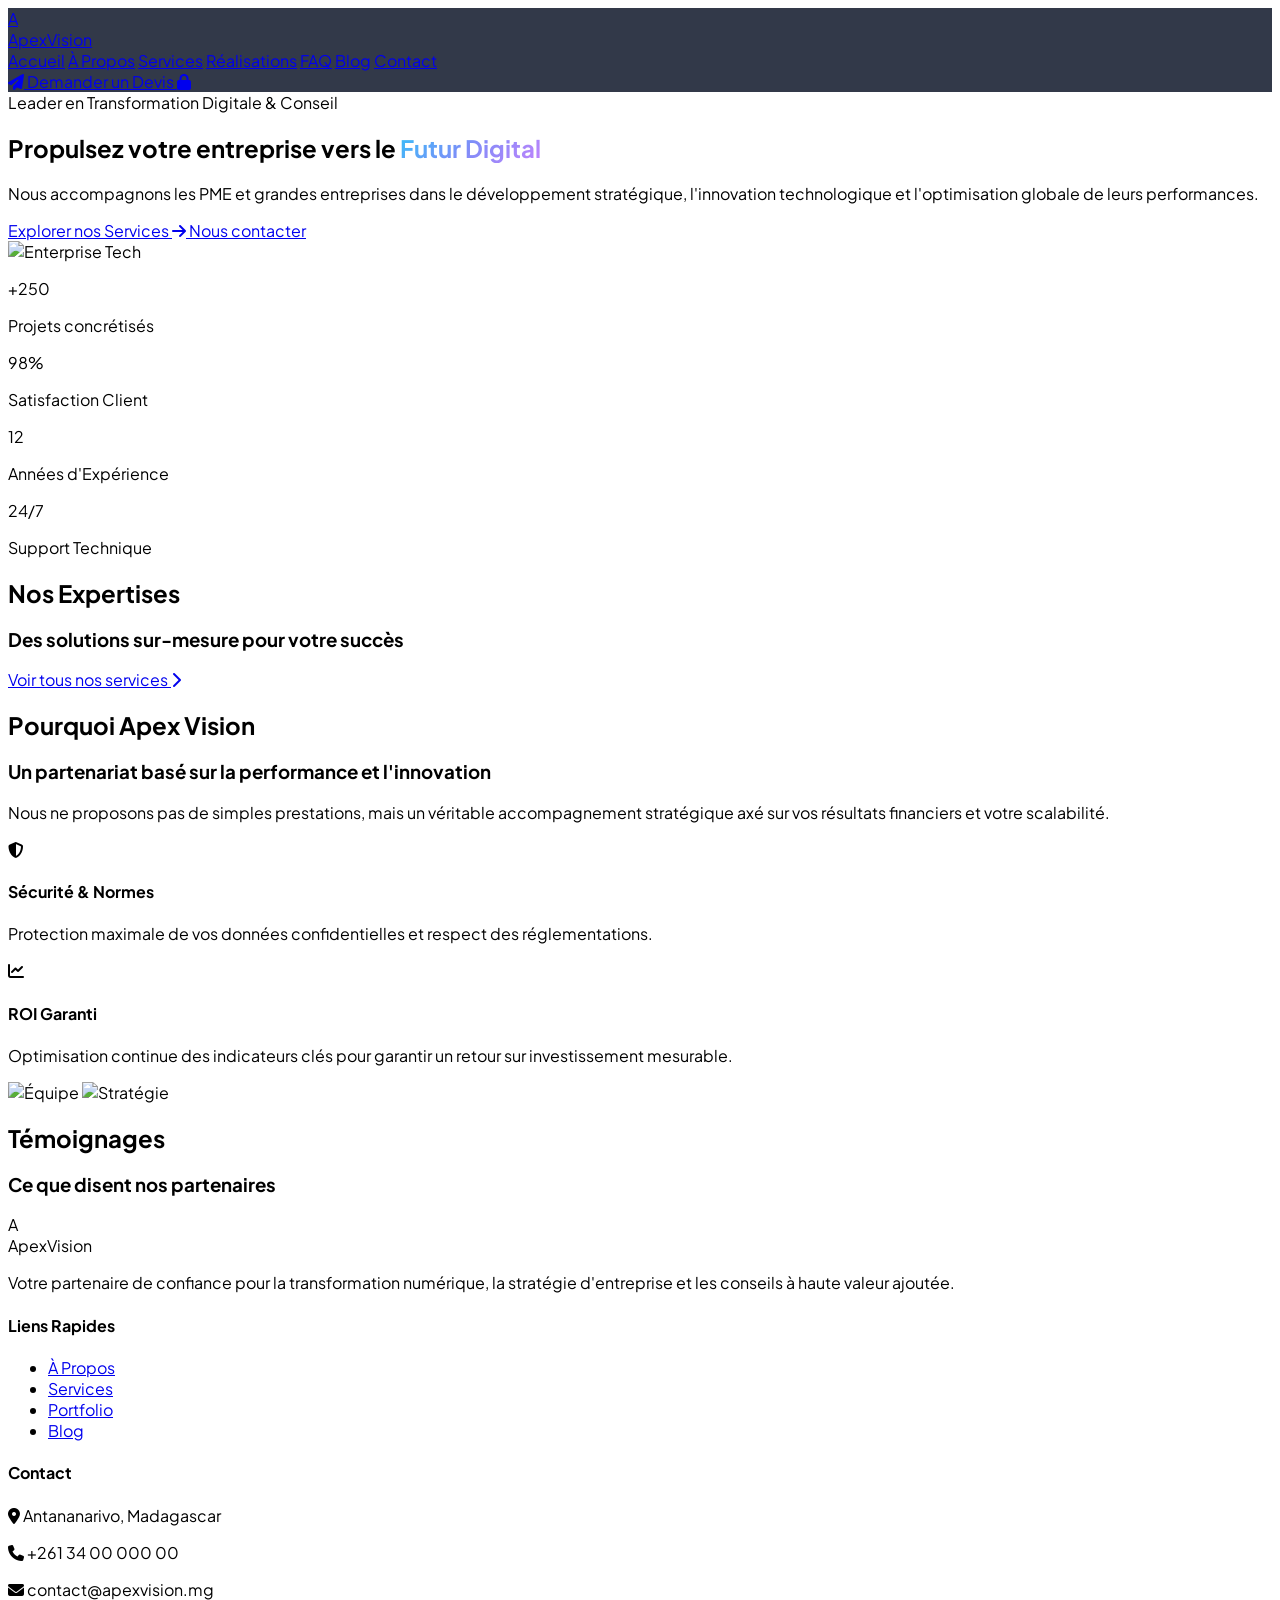
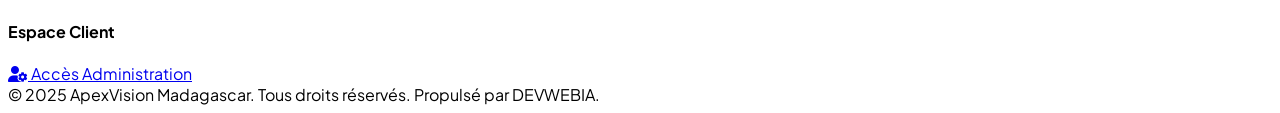
==== index.html @ 8309ea35 "Update index.html via DEVWEBIA" ====
<!DOCTYPE html>
<html lang="fr">
<head>
  <meta charset="UTF-8">
  <meta name="viewport" content="width=device-width, initial-scale=1.0">
  <title>Apex Vision | Solution Entreprise & Innovation</title>
  <script src="https://cdn.tailwindcss.com"></script>
  <link rel="stylesheet" href="style.css">
  <link rel="stylesheet" href="https://cdnjs.cloudflare.com/ajax/libs/font-awesome/6.4.0/css/all.min.css">
</head>
<body class="bg-slate-950 text-slate-100 antialiased">

  <!-- HEADER -->
  <header class="fixed top-0 left-0 right-0 z-50 glass-header border-b border-slate-800">
    <div class="max-w-7xl mx-auto px-6 h-20 flex items-center justify-between">
      <a href="index.html" class="flex items-center gap-3">
        <div class="w-10 h-10 rounded-xl bg-gradient-to-tr from-cyan-500 to-indigo-600 flex items-center justify-center font-black text-xl shadow-lg shadow-cyan-500/20">
          A
        </div>
        <span class="font-bold text-xl tracking-tight text-white">Apex<span class="text-cyan-400">Vision</span></span>
      </a>
      <nav class="hidden md:flex items-center gap-8 text-sm font-medium text-slate-300">
        <a href="index.html" class="text-cyan-400 hover:text-white transition">Accueil</a>
        <a href="apropos.html" class="hover:text-white transition">À Propos</a>
        <a href="services.html" class="hover:text-white transition">Services</a>
        <a href="realisations.html" class="hover:text-white transition">Réalisations</a>
        <a href="faq.html" class="hover:text-white transition">FAQ</a>
        <a href="blog.html" class="hover:text-white transition">Blog</a>
        <a href="contact.html" class="hover:text-white transition">Contact</a>
      </nav>
      <div class="flex items-center gap-4">
        <a href="devis.html" class="hidden sm:inline-flex bg-cyan-500 hover:bg-cyan-400 text-slate-950 px-5 py-2.5 rounded-xl font-bold text-sm transition-all shadow-lg shadow-cyan-500/25 items-center gap-2">
          <i class="fa-solid fa-paper-plane"></i> Demander un Devis
        </a>
        <a href="admin.html" class="p-2.5 rounded-xl border border-slate-700 hover:bg-slate-800 text-slate-300 text-sm" title="Espace Admin">
          <i class="fa-solid fa-lock"></i>
        </a>
      </div>
    </div>
  </header>

  <!-- 1. HERO SECTION -->
  <section class="relative pt-36 pb-20 md:pt-48 md:pb-32 overflow-hidden">
    <div class="max-w-7xl mx-auto px-6 grid md:grid-cols-2 gap-12 items-center">
      <div class="space-y-6">
        <div class="inline-flex items-center gap-2 px-4 py-2 rounded-full border border-cyan-500/30 bg-cyan-500/10 text-cyan-300 text-xs font-semibold tracking-wide uppercase">
          <span class="w-2 h-2 rounded-full bg-cyan-400 animate-ping"></span> Leader en Transformation Digitale & Conseil
        </div>
        <h1 class="text-4xl sm:text-6xl font-extrabold text-white leading-tight tracking-tight">
          Propulsez votre entreprise vers le <span class="gradient-text">Futur Digital</span>
        </h1>
        <p class="text-slate-400 text-lg leading-relaxed">
          Nous accompagnons les PME et grandes entreprises dans le développement stratégique, l'innovation technologique et l'optimisation globale de leurs performances.
        </p>
        <div class="flex flex-wrap items-center gap-4 pt-2">
          <a href="services.html" class="bg-gradient-to-r from-cyan-500 to-indigo-600 hover:from-cyan-400 hover:to-indigo-500 text-white font-bold px-8 py-4 rounded-xl shadow-xl shadow-cyan-500/20 transition-all flex items-center gap-3">
            Explorer nos Services <i class="fa-solid fa-arrow-right"></i>
          </a>
          <a href="contact.html" class="bg-slate-900 border border-slate-700 hover:border-slate-500 text-slate-200 font-semibold px-8 py-4 rounded-xl transition-all">
            Nous contacter
          </a>
        </div>
      </div>
      <div class="relative">
        <div class="absolute -inset-1 bg-gradient-to-r from-cyan-500 to-indigo-600 rounded-3xl blur-2xl opacity-30"></div>
        <img src="https://images.unsplash.com/photo-1460925895917-afdab827c52f?auto=format&fit=crop&w=1200&q=80" alt="Enterprise Tech" class="relative rounded-3xl border border-slate-800 shadow-2xl object-cover w-full h-[420px]">
      </div>
    </div>
  </section>

  <!-- STATS QUICK BAR -->
  <section class="border-y border-slate-800 bg-slate-900/50 py-10">
    <div class="max-w-7xl mx-auto px-6 grid grid-cols-2 md:grid-cols-4 gap-8 text-center">
      <div>
        <p class="text-3xl md:text-4xl font-extrabold text-cyan-400">+250</p>
        <p class="text-slate-400 text-sm mt-1">Projets concrétisés</p>
      </div>
      <div>
        <p class="text-3xl md:text-4xl font-extrabold text-indigo-400">98%</p>
        <p class="text-slate-400 text-sm mt-1">Satisfaction Client</p>
      </div>
      <div>
        <p class="text-3xl md:text-4xl font-extrabold text-emerald-400">12</p>
        <p class="text-slate-400 text-sm mt-1">Années d'Expérience</p>
      </div>
      <div>
        <p class="text-3xl md:text-4xl font-extrabold text-amber-400">24/7</p>
        <p class="text-slate-400 text-sm mt-1">Support Technique</p>
      </div>
    </div>
  </section>

  <!-- 3. SERVICES PREVIEW -->
  <section class="py-24 bg-slate-950">
    <div class="max-w-7xl mx-auto px-6">
      <div class="text-center max-w-3xl mx-auto mb-16 space-y-4">
        <h2 class="text-cyan-400 font-bold uppercase text-sm tracking-widest">Nos Expertises</h2>
        <h3 class="text-3xl md:text-4xl font-extrabold text-white">Des solutions sur-mesure pour votre succès</h3>
      </div>
      <div class="grid md:grid-cols-3 gap-8" id="home-services-list">
        <!-- Injected via JS -->
      </div>
      <div class="text-center mt-12">
        <a href="services.html" class="inline-flex items-center gap-2 text-cyan-400 font-bold hover:text-cyan-300 transition">
          Voir tous nos services <i class="fa-solid fa-chevron-right text-xs"></i>
        </a>
      </div>
    </div>
  </section>

  <!-- 4. POURQUOI NOUS CHOISIR -->
  <section class="py-24 bg-slate-900/60 border-y border-slate-800">
    <div class="max-w-7xl mx-auto px-6 grid md:grid-cols-2 gap-16 items-center">
      <div class="space-y-6">
        <h2 class="text-cyan-400 font-bold uppercase text-sm tracking-widest">Pourquoi Apex Vision</h2>
        <h3 class="text-3xl md:text-4xl font-extrabold text-white leading-tight">Un partenariat basé sur la performance et l'innovation</h3>
        <p class="text-slate-400 leading-relaxed">
          Nous ne proposons pas de simples prestations, mais un véritable accompagnement stratégique axé sur vos résultats financiers et votre scalabilité.
        </p>
        <div class="space-y-4 pt-2">
          <div class="flex gap-4 items-start">
            <div class="w-10 h-10 rounded-lg bg-cyan-500/20 text-cyan-400 flex items-center justify-center shrink-0 font-bold">
              <i class="fa-solid fa-shield-halved"></i>
            </div>
            <div>
              <h4 class="font-bold text-white">Sécurité & Normes</h4>
              <p class="text-slate-400 text-sm">Protection maximale de vos données confidentielles et respect des réglementations.</p>
            </div>
          </div>
          <div class="flex gap-4 items-start">
            <div class="w-10 h-10 rounded-lg bg-indigo-500/20 text-indigo-400 flex items-center justify-center shrink-0 font-bold">
              <i class="fa-solid fa-chart-line"></i>
            </div>
            <div>
              <h4 class="font-bold text-white">ROI Garanti</h4>
              <p class="text-slate-400 text-sm">Optimisation continue des indicateurs clés pour garantir un retour sur investissement mesurable.</p>
            </div>
          </div>
        </div>
      </div>
      <div class="grid grid-cols-2 gap-4">
        <img src="https://images.unsplash.com/photo-1522071820081-009f0129c71c?auto=format&fit=crop&w=600&q=80" class="rounded-2xl border border-slate-800 h-64 w-full object-cover" alt="Équipe">
        <img src="https://images.unsplash.com/photo-1551836022-d5d88e9218df?auto=format&fit=crop&w=600&q=80" class="rounded-2xl border border-slate-800 h-64 w-full object-cover mt-8" alt="Stratégie">
      </div>
    </div>
  </section>

  <!-- 6. TÉMOIGNAGES PREVIEW -->
  <section class="py-24 bg-slate-950">
    <div class="max-w-7xl mx-auto px-6">
      <div class="text-center max-w-2xl mx-auto mb-16">
        <h2 class="text-cyan-400 font-bold uppercase text-sm tracking-widest">Témoignages</h2>
        <h3 class="text-3xl font-extrabold text-white mt-2">Ce que disent nos partenaires</h3>
      </div>
      <div class="grid md:grid-cols-3 gap-8" id="home-testimonials-list">
        <!-- Injected via JS -->
      </div>
    </div>
  </section>

  <!-- FOOTER -->
  <footer class="bg-slate-900 border-t border-slate-800 pt-16 pb-12 text-slate-400">
    <div class="max-w-7xl mx-auto px-6 grid md:grid-cols-4 gap-12 pb-12 border-b border-slate-800">
      <div class="space-y-4">
        <div class="flex items-center gap-3">
          <div class="w-8 h-8 rounded-lg bg-cyan-500 flex items-center justify-center font-bold text-slate-950">A</div>
          <span class="font-bold text-lg text-white">ApexVision</span>
        </div>
        <p class="text-sm leading-relaxed">
          Votre partenaire de confiance pour la transformation numérique, la stratégie d'entreprise et les conseils à haute valeur ajoutée.
        </p>
      </div>
      <div>
        <h4 class="text-white font-bold mb-4">Liens Rapides</h4>
        <ul class="space-y-2 text-sm">
          <li><a href="apropos.html" class="hover:text-cyan-400">À Propos</a></li>
          <li><a href="services.html" class="hover:text-cyan-400">Services</a></li>
          <li><a href="realisations.html" class="hover:text-cyan-400">Portfolio</a></li>
          <li><a href="blog.html" class="hover:text-cyan-400">Blog</a></li>
        </ul>
      </div>
      <div>
        <h4 class="text-white font-bold mb-4">Contact</h4>
        <p class="text-sm mb-2"><i class="fa-solid fa-location-dot text-cyan-400 mr-2"></i> Antananarivo, Madagascar</p>
        <p class="text-sm mb-2"><i class="fa-solid fa-phone text-cyan-400 mr-2"></i> +261 34 00 000 00</p>
        <p class="text-sm"><i class="fa-solid fa-envelope text-cyan-400 mr-2"></i> contact@apexvision.mg</p>
      </div>
      <div>
        <h4 class="text-white font-bold mb-4">Espace Client</h4>
        <a href="admin.html" class="inline-block bg-slate-800 hover:bg-slate-700 text-slate-200 px-4 py-2.5 rounded-lg text-sm border border-slate-700">
          <i class="fa-solid fa-user-gear mr-2"></i> Accès Administration
        </a>
      </div>
    </div>
    <div class="max-w-7xl mx-auto px-6 pt-6 text-center text-xs text-slate-500">
      © 2025 ApexVision Madagascar. Tous droits réservés. Propulsé par DEVWEBIA.
    </div>
  </footer>

  <!-- Firebase SDKs -->
  <script src="https://www.gstatic.com/firebasejs/10.8.0/firebase-app-compat.js"></script>
  <script src="https://www.gstatic.com/firebasejs/10.8.0/firebase-firestore-compat.js"></script>
  <script src="firebase-config.js"></script>
  <script src="app.js"></script>
</body>
</html>
---- style.css ----
@import url('https://fonts.googleapis.com/css2?family=Plus+Jakarta+Sans:wght@300;400;500;600;700;800&display=swap');

body {
  font-family: 'Plus Jakarta Sans', sans-serif;
  scroll-behavior: smooth;
}

.glass-header {
  background: rgba(15, 23, 42, 0.85);
  backdrop-filter: blur(12px);
}

.gradient-text {
  background: linear-gradient(135deg, #38bdf8 0%, #818cf8 50%, #c084fc 100%);
  -webkit-background-clip: text;
  -webkit-text-fill-color: transparent;
}

.accordion-content {
  max-height: 0;
  overflow: hidden;
  transition: max-height 0.3s ease-out;
}

.accordion-content.active {
  max-height: 500px;
}
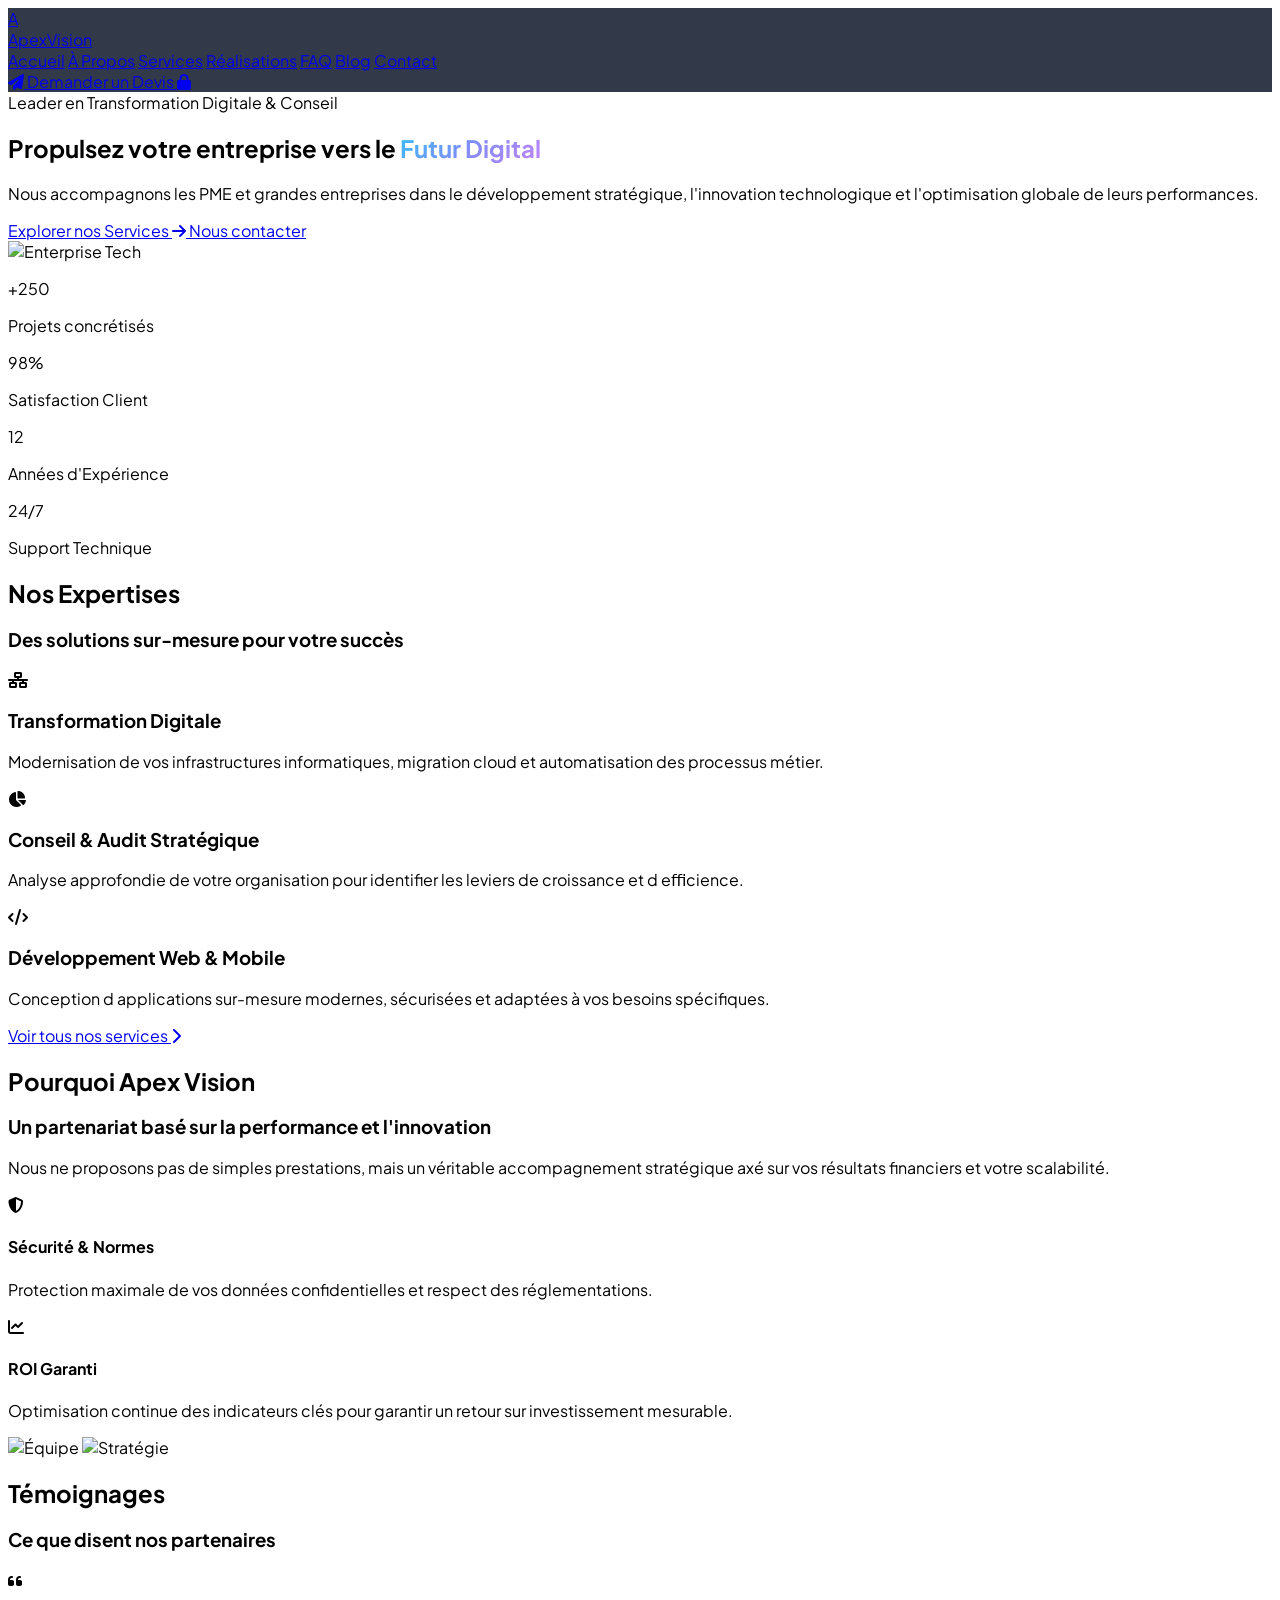
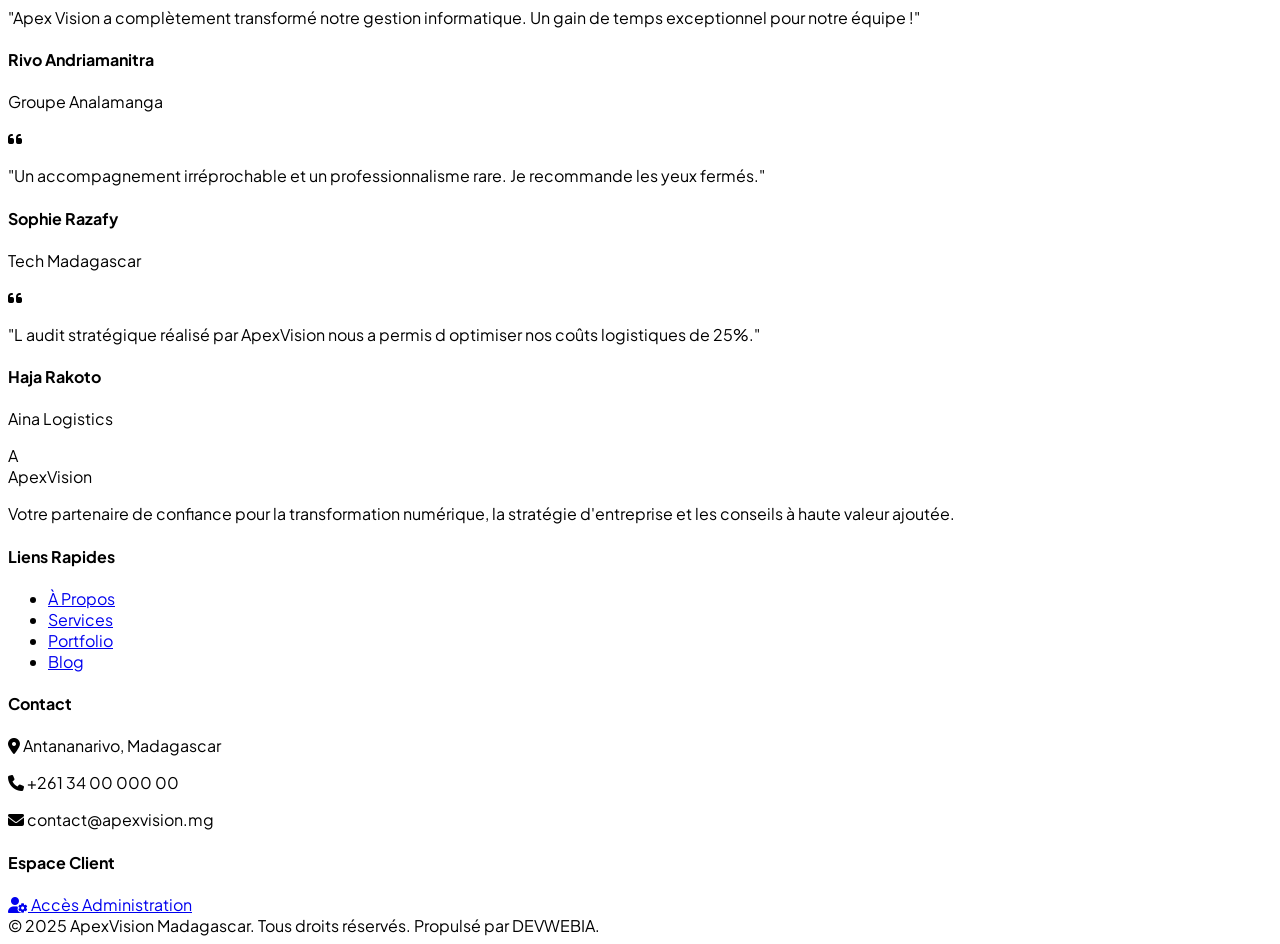
==== commit c26b28ce: "Update index.html via DEVWEBIA" ====
--- a/index.html
+++ b/index.html
@@ -3,6 +3,7 @@
 <head>
   <meta charset="UTF-8">
   <meta name="viewport" content="width=device-width, initial-scale=1.0">
+  <meta name="google-site-verification" content="OuzNC49sxTYuhlkOxF_cYCVjSpv0x8Rn201AG5Ep768" />
   <title>Apex Vision | Solution Entreprise & Innovation</title>
   <script src="https://cdn.tailwindcss.com"></script>
   <link rel="stylesheet" href="style.css">
